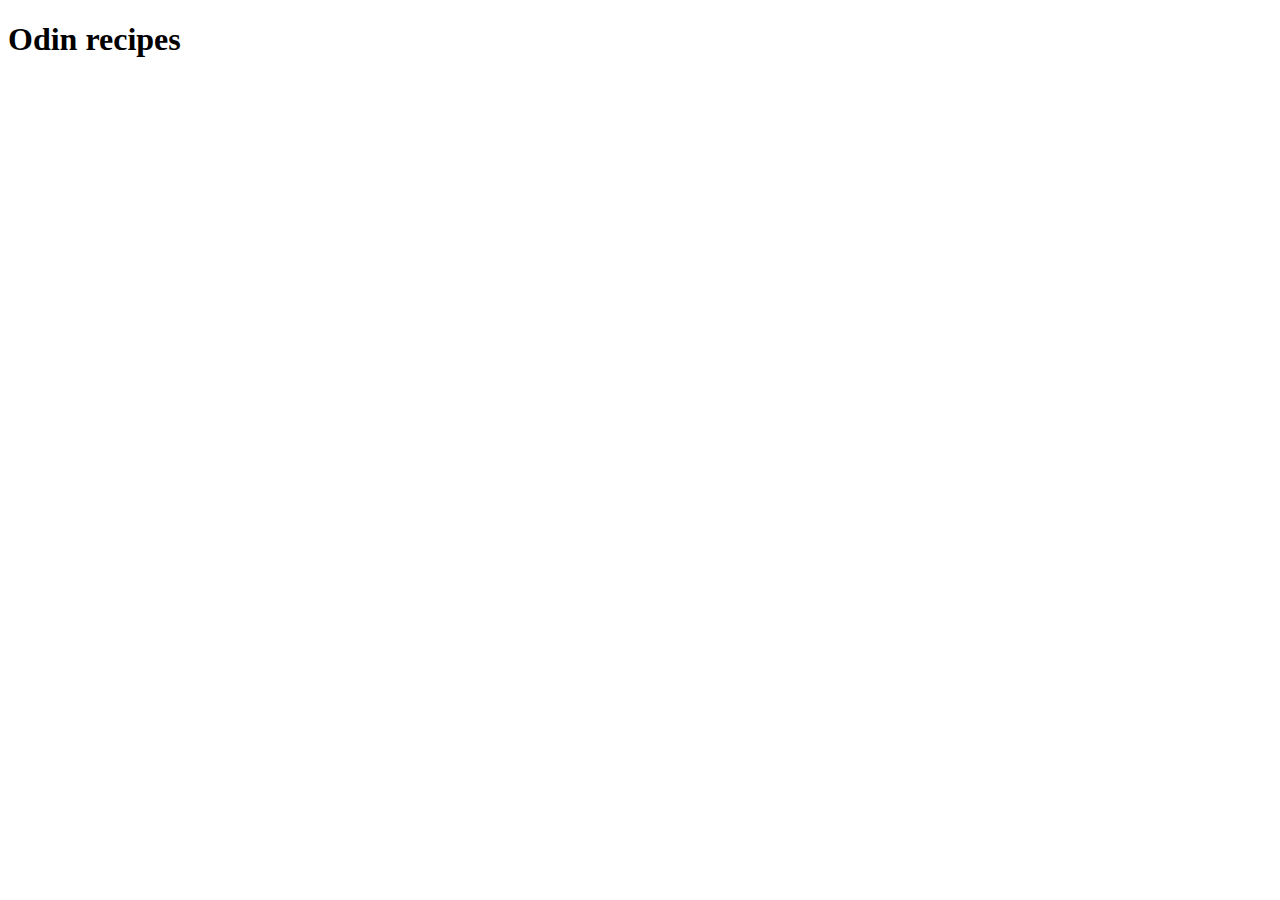
==== index.html @ 13953519 "Created an index.html file and added a heading" ====
<!DOCTYPE html>
<html lang="en">
<head>
    <meta charset="UTF-8">
    <meta name="viewport" content="width=device-width, initial-scale=1.0">
    <title>Document</title>
</head>
<body>
    <h1>Odin recipes</h1>
</body>
</html>
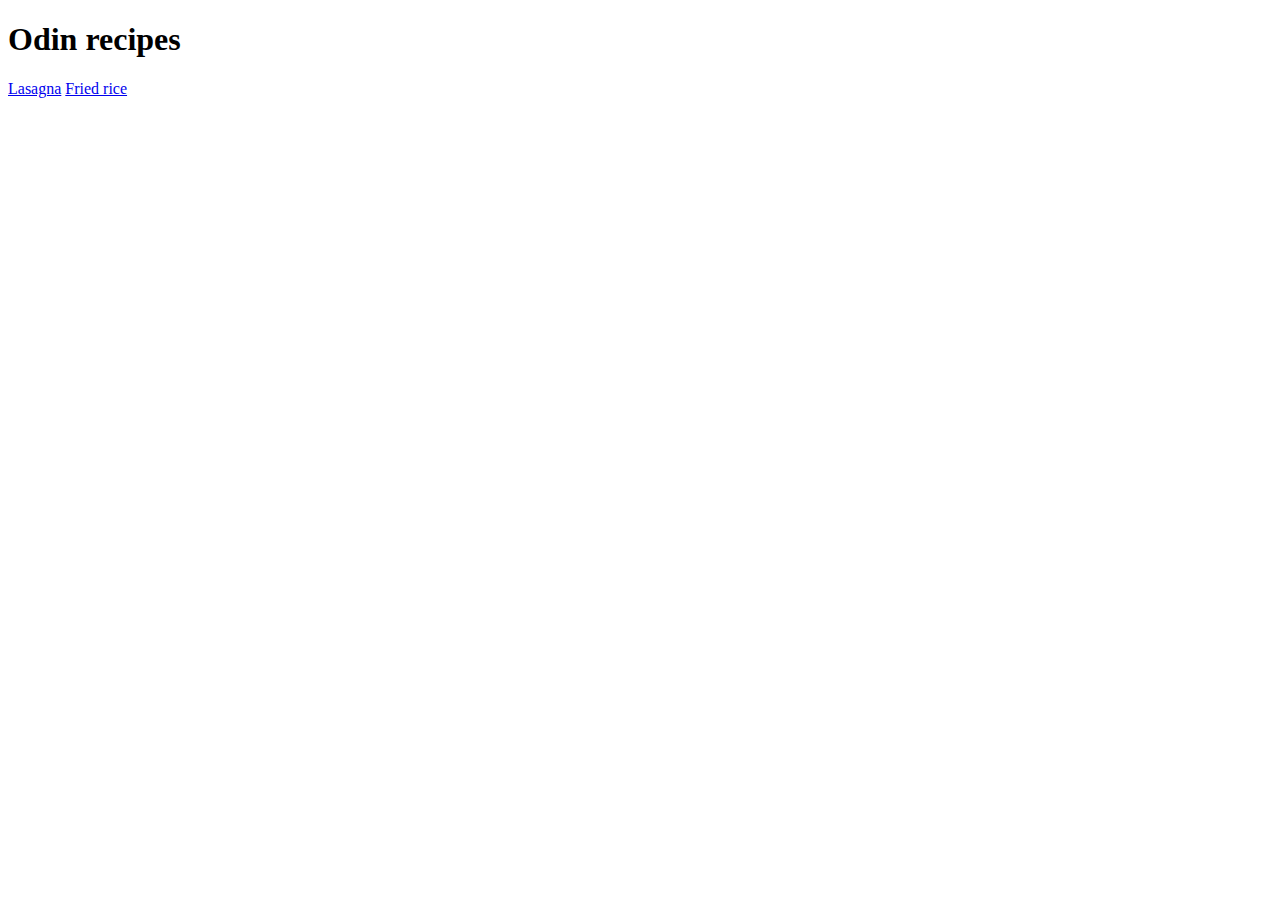
==== commit b1a30671: "added fried_rice.html file and its link in index" ====
--- a/index.html
+++ b/index.html
@@ -3,9 +3,12 @@
 <head>
     <meta charset="UTF-8">
     <meta name="viewport" content="width=device-width, initial-scale=1.0">
-    <title>Document</title>
+    <title>Recipes</title>
 </head>
 <body>
     <h1>Odin recipes</h1>
+    <a href="recipes/lasagna.html">Lasagna</a>
+    <a href="recipes/fried_rice.html">Fried rice</a>
+    <a href=""></a>
 </body>
 </html>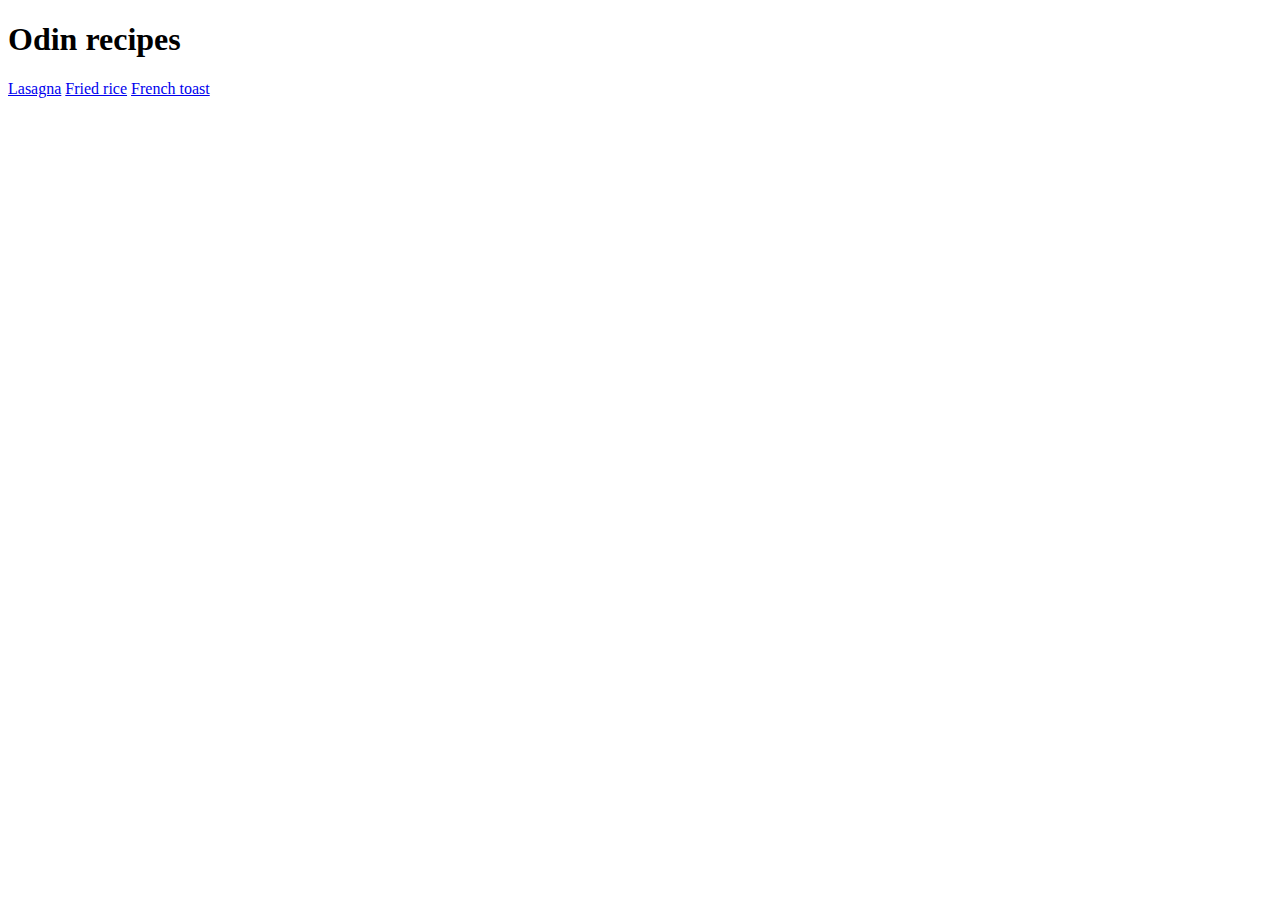
==== commit 733005c5: "added french toast.html + link in index" ====
--- a/index.html
+++ b/index.html
@@ -9,6 +9,6 @@
     <h1>Odin recipes</h1>
     <a href="recipes/lasagna.html">Lasagna</a>
     <a href="recipes/fried_rice.html">Fried rice</a>
-    <a href=""></a>
+    <a href="recipes/french_toast.html">French toast</a>
 </body>
 </html>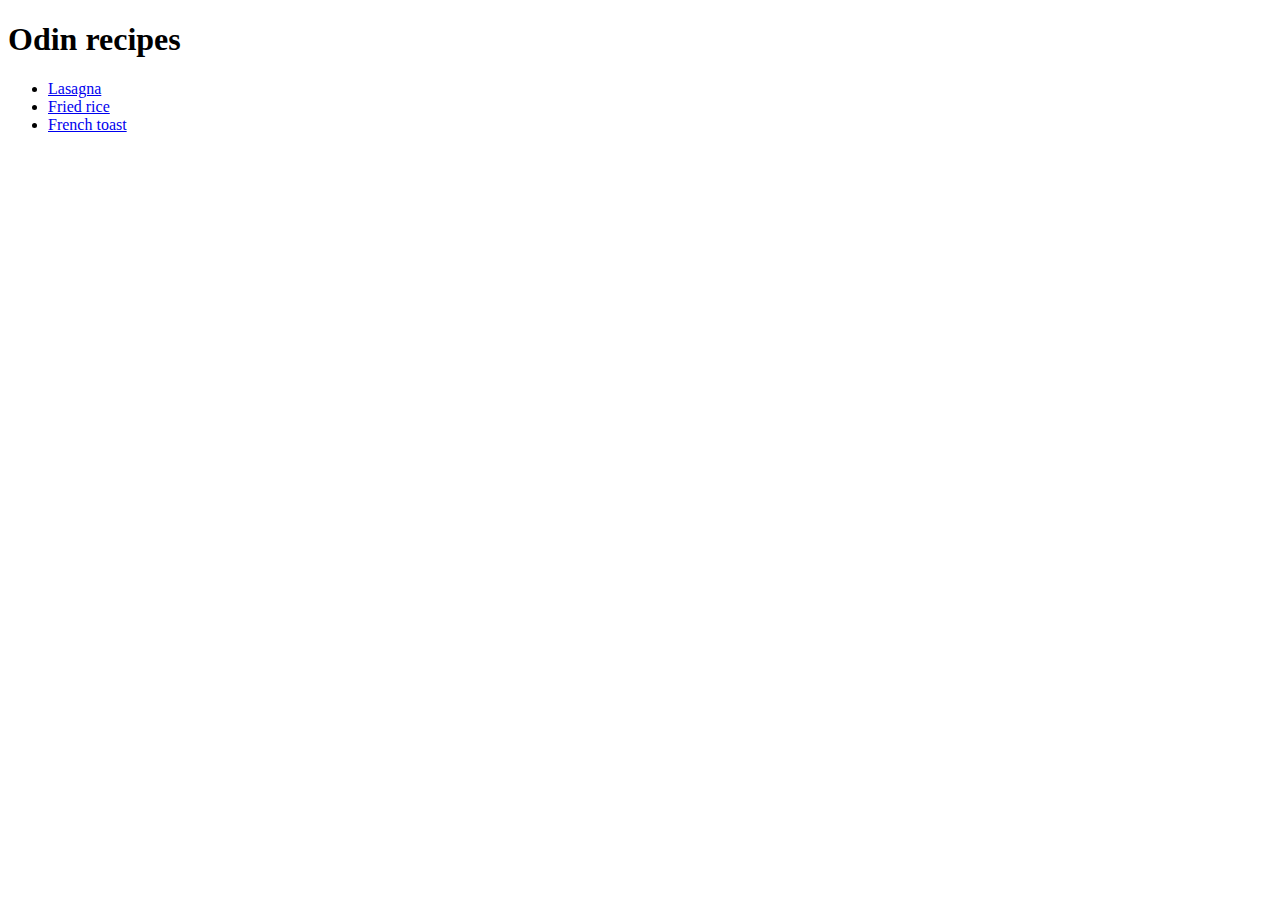
==== commit dc7b9a9f: "arranged links in list + added target tag to links" ====
--- a/index.html
+++ b/index.html
@@ -7,8 +7,12 @@
 </head>
 <body>
     <h1>Odin recipes</h1>
-    <a href="recipes/lasagna.html">Lasagna</a>
-    <a href="recipes/fried_rice.html">Fried rice</a>
-    <a href="recipes/french_toast.html">French toast</a>
+    <ul>
+    
+    <li><a target="_blank" href="recipes/lasagna.html">Lasagna</a></li>
+    <li> <a target="_blank" href="recipes/fried_rice.html">Fried rice</a> </li>
+    <li><a target="_blank" href="recipes/french_toast.html">French toast</a></li>
+    </ul>
+    
 </body>
 </html>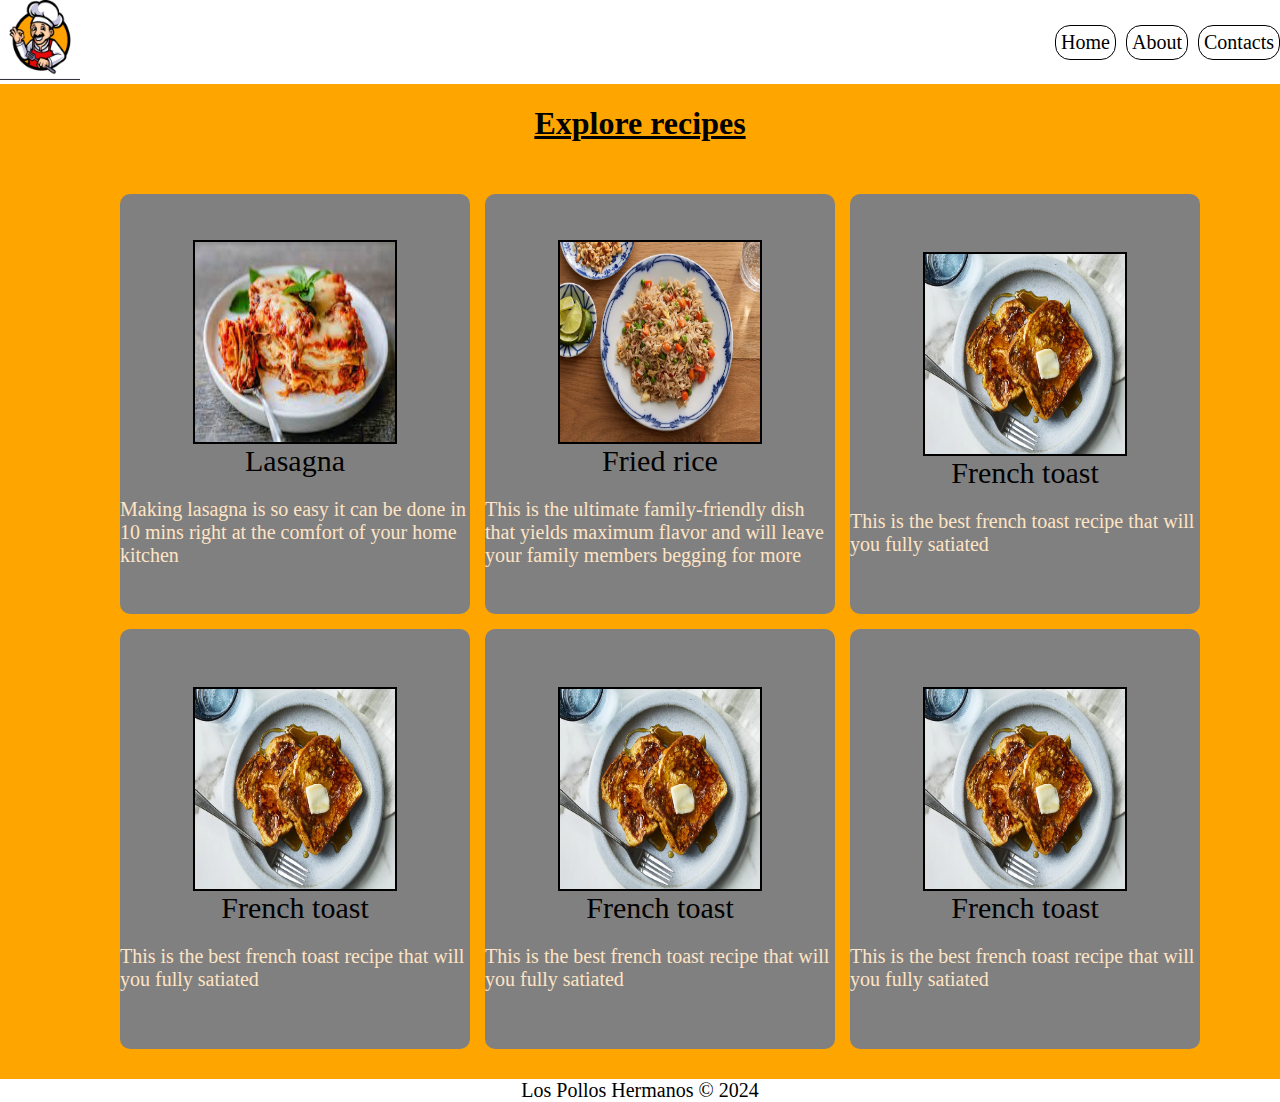
==== commit 2681b5c2: "added better UI to landing page" ====
--- a/index.html
+++ b/index.html
@@ -4,15 +4,60 @@
     <meta charset="UTF-8">
     <meta name="viewport" content="width=device-width, initial-scale=1.0">
     <title>Recipes</title>
+    <link rel="stylesheet" href="styles/index.css">
 </head>
 <body>
-    <h1>Odin recipes</h1>
-    <ul>
+<div class="nav-bar">
+    <div class="left">
+        <img src="images/chef-logo.png" alt="Logo">
+    </div>
+    <div class="right">
+        <li><a href="#">Home</a></li>
+        <li><a href="#">About</a></li>
+        <li><a href="#">Contacts</a></li>
+    </div>
+</div>
+<div class="container">
+        <h1>Explore recipes</h1>
+<div class="items">
+</div>
+<ul>
+    <li>
+        <img src="images/lasagna.jpeg" alt="Lasagna">
+        <a target="_blank" href="recipes/lasagna.html">Lasagna</a>
+        <p>Making lasagna is so easy it can be done in 10 mins right at the comfort of your home kitchen</p>
+    </li>
+    <li> 
+        <img src="images/fried-rice.webp" alt="fried-rice">
+        <a target="_blank" href="recipes/fried_rice.html">Fried rice</a>
+        <p>This is the ultimate family-friendly dish that yields maximum flavor and will leave your family members begging for more</p>
+    </li>
+    <li>
+        <img src="images/french-toast.webp" alt="French-toast">
+        <a target="_blank" href="recipes/french_toast.html">French toast</a>
+        <p>This is the best french toast recipe that will you fully satiated</p>
+    </li>
+    <li>
+        <img src="images/french-toast.webp" alt="French-toast">
+        <a target="_blank" href="recipes/french_toast.html">French toast</a>
+        <p>This is the best french toast recipe that will you fully satiated</p>
+    </li>
+    <li>
+        <img src="images/french-toast.webp" alt="French-toast">
+        <a target="_blank" href="recipes/french_toast.html">French toast</a>
+        <p>This is the best french toast recipe that will you fully satiated</p>
+    </li>
+    <li>
+        <img src="images/french-toast.webp" alt="French-toast">
+        <a target="_blank" href="recipes/french_toast.html">French toast</a>
+        <p>This is the best french toast recipe that will you fully satiated</p>
+    </li>
+</ul>
+</div>
+
+</div>
+    <div class="footer">Los Pollos Hermanos &copy 2024</div>
     
-    <li><a target="_blank" href="recipes/lasagna.html">Lasagna</a></li>
-    <li> <a target="_blank" href="recipes/fried_rice.html">Fried rice</a> </li>
-    <li><a target="_blank" href="recipes/french_toast.html">French toast</a></li>
-    </ul>
     
 </body>
 </html>--- a/styles/index.css
+++ b/styles/index.css
@@ -0,0 +1,114 @@
+body{
+display: flex;
+flex-direction: column;
+height: 850px;
+/* min-height: 100vh; */
+flex: 1 1 0;
+margin: 0px;
+}
+img{
+    height: 200px;
+    width: 200px;
+    /* border-radius: 10px; */
+    border: 2px solid black;
+}
+.nav-bar img{
+    border: 0px;
+}
+h1{
+    text-align: center;
+    text-decoration: underline;
+}
+li{
+    display: flex;
+    flex-direction: column;
+    justify-content: center;
+    
+}
+.container li{
+    display: flex;
+    flex-direction: column;
+    justify-content: center;
+    background-color: grey;
+    height: 400px;
+    width: 350px; 
+    justify-content: center;
+    align-items: center;
+    padding-top: 20px;
+    text-wrap:wrap;
+    border-radius: 10px;
+}
+.container p{
+    font-size: 20px;
+    color:bisque;
+}
+
+a{
+    list-style-type: none;
+    text-decoration: none;
+    text-align: center;
+    color: black;
+    
+}
+a:hover{
+    text-decoration: underline;
+    color:red;
+}
+ul{
+    display: flex;
+    justify-content:center;
+    gap: 15px;
+    flex-direction: row;
+    flex-wrap: wrap;
+    align-items: center;
+    font-size: 30px;
+    
+}
+.container{
+    background-color: orange;
+    height: max-content;
+    display: flex;
+    justify-content:start;
+    flex-direction: column;
+    /* flex: 1 1 0; */
+
+}
+.footer{
+height: 0px;
+text-align: center;
+background-color: white;
+display: flex;
+height: max-content;
+justify-content: center;
+flex: 1;
+font-size: 20px;
+}
+.nav-bar{
+    display: flex;
+    justify-content: space-between;
+    align-items: center;
+}
+.nav-bar img{
+    width: 80px;
+    height: 80px;
+}
+.nav-bar .right{
+    display: flex;
+    justify-content: space-between;
+    gap: 10px;
+}
+.nav-bar .right a{
+    border: 1px solid black;
+    width: max-content;
+    height: max-content;
+    font-size: 20px;
+    color: black;
+    border-radius: 15px;
+    padding: 5px;
+}
+.nav-bar a:hover{
+    text-decoration: underline;
+    color: green;
+    border: 1px solid green;
+    
+}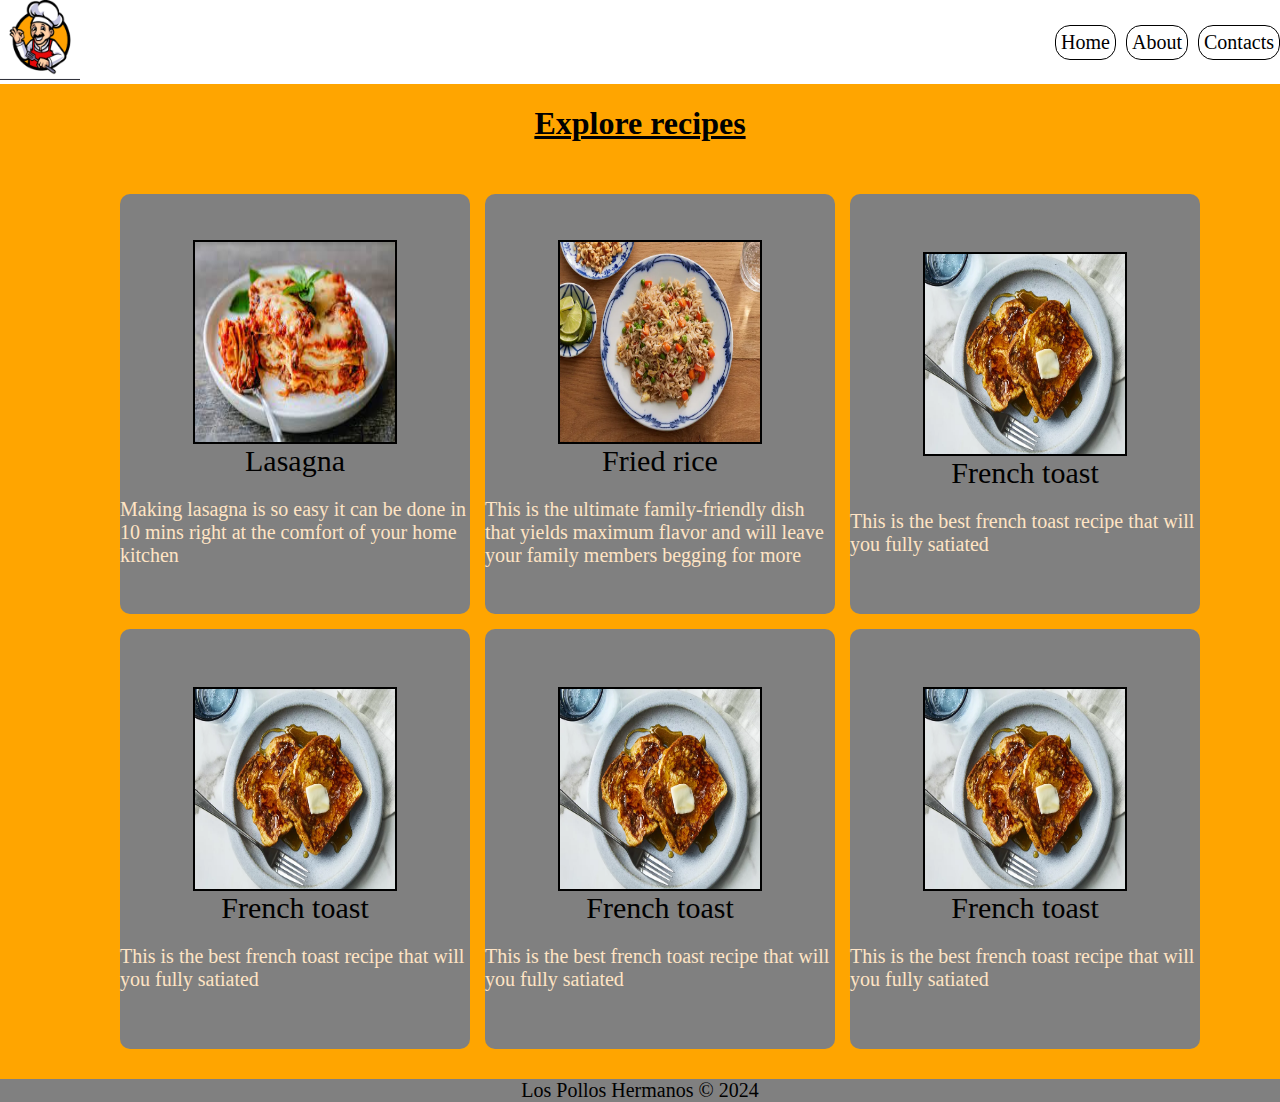
==== commit fb6a546c: "added better UI for the individual recipe pages" ====
--- a/index.html
+++ b/index.html
@@ -24,32 +24,32 @@
 <ul>
     <li>
         <img src="images/lasagna.jpeg" alt="Lasagna">
-        <a target="_blank" href="recipes/lasagna.html">Lasagna</a>
+        <a  href="recipes/lasagna.html">Lasagna</a>
         <p>Making lasagna is so easy it can be done in 10 mins right at the comfort of your home kitchen</p>
     </li>
     <li> 
         <img src="images/fried-rice.webp" alt="fried-rice">
-        <a target="_blank" href="recipes/fried_rice.html">Fried rice</a>
+        <a  href="recipes/fried_rice.html">Fried rice</a>
         <p>This is the ultimate family-friendly dish that yields maximum flavor and will leave your family members begging for more</p>
     </li>
     <li>
         <img src="images/french-toast.webp" alt="French-toast">
-        <a target="_blank" href="recipes/french_toast.html">French toast</a>
+        <a  href="recipes/french_toast.html">French toast</a>
         <p>This is the best french toast recipe that will you fully satiated</p>
     </li>
     <li>
         <img src="images/french-toast.webp" alt="French-toast">
-        <a target="_blank" href="recipes/french_toast.html">French toast</a>
+        <a  href="recipes/french_toast.html">French toast</a>
         <p>This is the best french toast recipe that will you fully satiated</p>
     </li>
     <li>
         <img src="images/french-toast.webp" alt="French-toast">
-        <a target="_blank" href="recipes/french_toast.html">French toast</a>
+        <a  href="recipes/french_toast.html">French toast</a>
         <p>This is the best french toast recipe that will you fully satiated</p>
     </li>
     <li>
         <img src="images/french-toast.webp" alt="French-toast">
-        <a target="_blank" href="recipes/french_toast.html">French toast</a>
+        <a  href="recipes/french_toast.html">French toast</a>
         <p>This is the best french toast recipe that will you fully satiated</p>
     </li>
 </ul>
--- a/styles/index.css
+++ b/styles/index.css
@@ -12,8 +12,35 @@
     /* border-radius: 10px; */
     border: 2px solid black;
 }
+.nav-bar{
+    display: flex;
+    justify-content: space-between;
+    align-items: center;
+}
 .nav-bar img{
+    width: 80px;
+    height: 80px;
     border: 0px;
+}
+.nav-bar .right{
+    display: flex;
+    justify-content: space-between;
+    gap: 10px;
+}
+.nav-bar .right a{
+    border: 1px solid black;
+    width: max-content;
+    height: max-content;
+    font-size: 20px;
+    color: black;
+    border-radius: 15px;
+    padding: 5px;
+}
+.nav-bar a:hover{
+    text-decoration: underline;
+    color: green;
+    border: 1px solid green;
+    
 }
 h1{
     text-align: center;
@@ -82,33 +109,5 @@
 justify-content: center;
 flex: 1;
 font-size: 20px;
+background-color: grey;
 }
-.nav-bar{
-    display: flex;
-    justify-content: space-between;
-    align-items: center;
-}
-.nav-bar img{
-    width: 80px;
-    height: 80px;
-}
-.nav-bar .right{
-    display: flex;
-    justify-content: space-between;
-    gap: 10px;
-}
-.nav-bar .right a{
-    border: 1px solid black;
-    width: max-content;
-    height: max-content;
-    font-size: 20px;
-    color: black;
-    border-radius: 15px;
-    padding: 5px;
-}
-.nav-bar a:hover{
-    text-decoration: underline;
-    color: green;
-    border: 1px solid green;
-    
-}